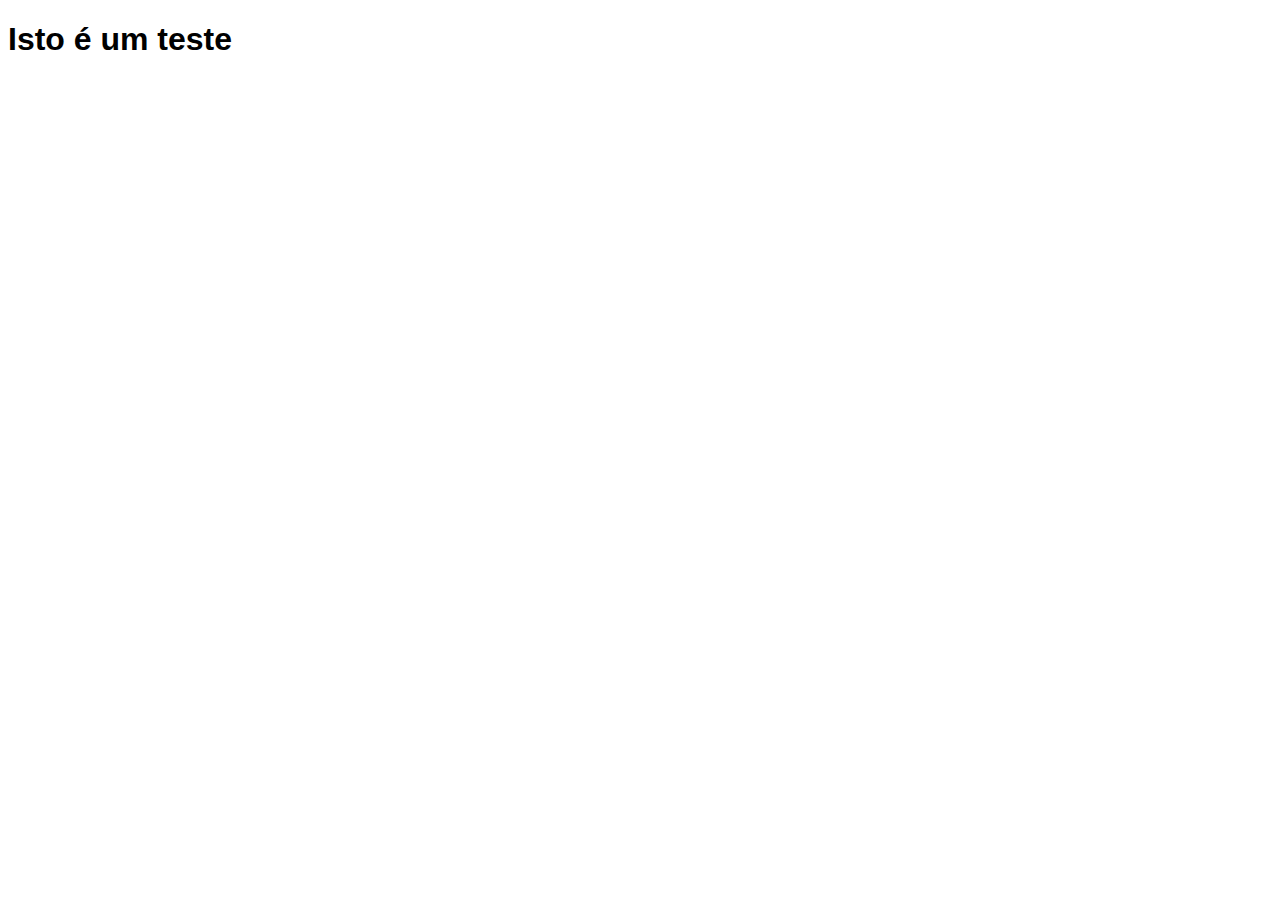
==== index.html @ b69fbd35 "Testando" ====
<!DOCTYPE html>
<html lang="pt-br">
<head>
    <meta charset="UTF-8">
    <meta name="viewport" content="width=device-width, initial-scale=1.0">
    <link rel="shortcut icon" href="favicon.ico" type="image/x-icon">
    <title>Projeto redes sociais</title>
    <link rel="stylesheet" href="estilos/style.css">
</head>
<body>
    <h1>Isto é um teste</h1>
</body>
</html>
---- estilos/style.css ----
body {
    font-family: Arial, Helvetica, sans-serif;
}
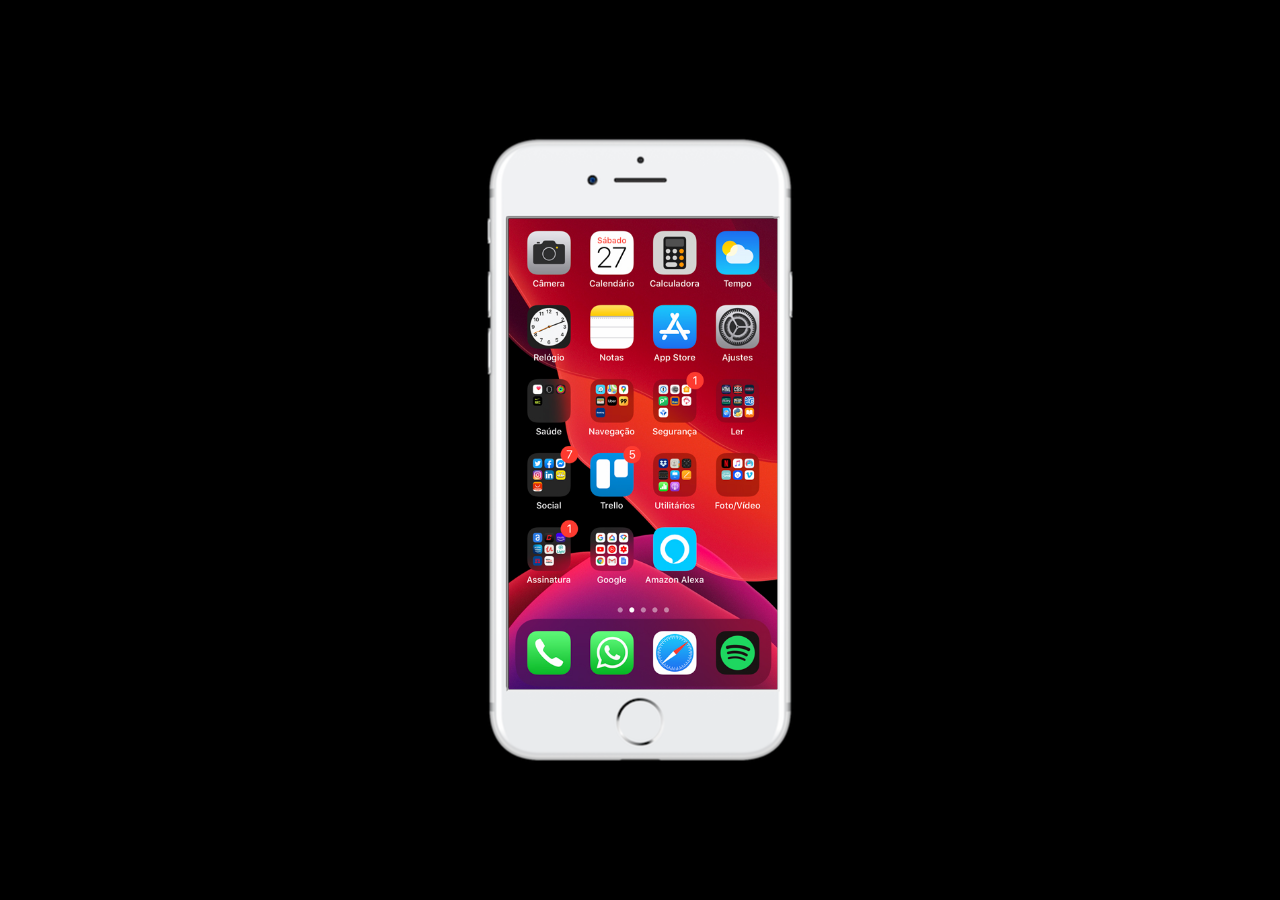
==== commit 8fc68b34: "celular com tela funcional (ou quase)" ====
--- a/index.html
+++ b/index.html
@@ -8,6 +8,13 @@
     <link rel="stylesheet" href="estilos/style.css">
 </head>
 <body>
-    <h1>Isto é um teste</h1>
+    <main>
+        <section id="cell">
+            <iframe src="home.html" name="tela" class="tela"></iframe>
+        </section>
+        <section id="redes-sociais">
+
+        </section>
+    </main>
 </body>
 </html>--- a/estilos/style.css
+++ b/estilos/style.css
@@ -1,5 +1,46 @@
+@charset "UTF-8";
+
+* {
+    margin: 0px;
+    padding: 0px;
+    font-family: Arial, Helvetica, sans-serif;
+}
+
+html, body {
+    height: 100vh;
+    width: 100vw;
+    background-color: black;    
+}
 
 
-body {
-    font-family: Arial, Helvetica, sans-serif;
-}+body{
+    background: url(../imagens/fundo-espaço.jpg) no-repeat top center;
+    background-size: cover;
+    background-attachment: fixed;
+}
+
+
+main {
+    height: 100vh;
+    position: relative;
+}
+
+section#cell {
+    height: 627px;
+    width: 311px;
+    position: absolute;
+    top: 50%;
+    left: 50%;
+    transform: translate(-50%, -50%);
+
+    background: url('../imagens/frame-iphone.png') no-repeat;
+    
+}
+
+    iframe.tela {
+        position: relative;
+        top: 80px;
+        left: 22px;
+        width: 269px;
+        height: 471px;
+    }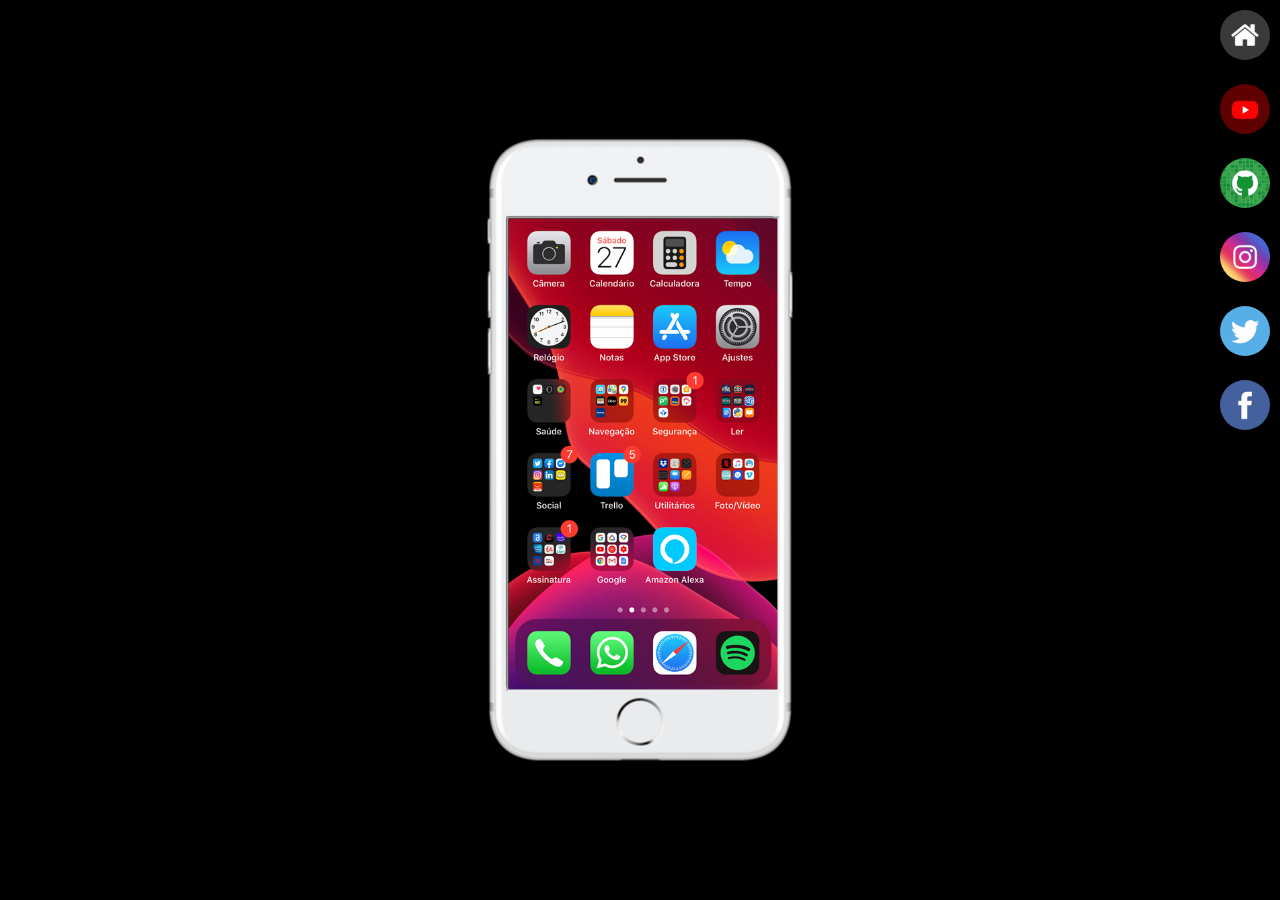
==== commit ed01395b: "criei botões laterais" ====
--- a/index.html
+++ b/index.html
@@ -10,10 +10,17 @@
 <body>
     <main>
         <section id="cell">
-            <iframe src="home.html" name="tela" class="tela"></iframe>
+            <iframe src="home.html" name="tela" class="tela">
+                Seu navegador não é compatível com isso
+            </iframe>
         </section>
-        <section id="redes-sociais">
-
+        <section class="redes-sociais">
+            <a href="#" target="tela"><img src="imagens/logo-home.jpg" alt="home"></a><br>
+            <a href="#" target="tela"><img src="imagens/logo-youtube.jpg" alt="Youtube"></a><br>
+            <a href="#" target="tela"><img src="imagens/logo-github.jpg" alt="Github"></a><br>
+            <a href="#" target="tela"><img src="imagens/logo-instagram.jpg" alt="Instagram"></a><br>
+            <a href="#" target="tela"><img src="imagens/logo-twitter.jpg" alt="Twitter"></a><br>
+            <a href="#" target="tela"><img src="imagens/logo-facebook.jpg" alt="Facebook"></a>
         </section>
     </main>
 </body>
--- a/estilos/style.css
+++ b/estilos/style.css
@@ -37,10 +37,26 @@
     
 }
 
-    iframe.tela {
+iframe.tela {
         position: relative;
         top: 80px;
         left: 22px;
         width: 269px;
         height: 471px;
-    }+}
+
+section.redes-sociais {
+        text-align: right;
+}
+
+section.redes-sociais > a > img {
+        width: 50px;
+        margin: 10px;
+        border-radius: 50%;
+        box-shadow: 2px 2px 5px rgba(0, 0, 0, 0.342);
+        box-sizing: border-box;
+}
+
+section.redes-sociais img:hover {
+    border: 2px solid rgba(255, 255, 255, 0.616);
+}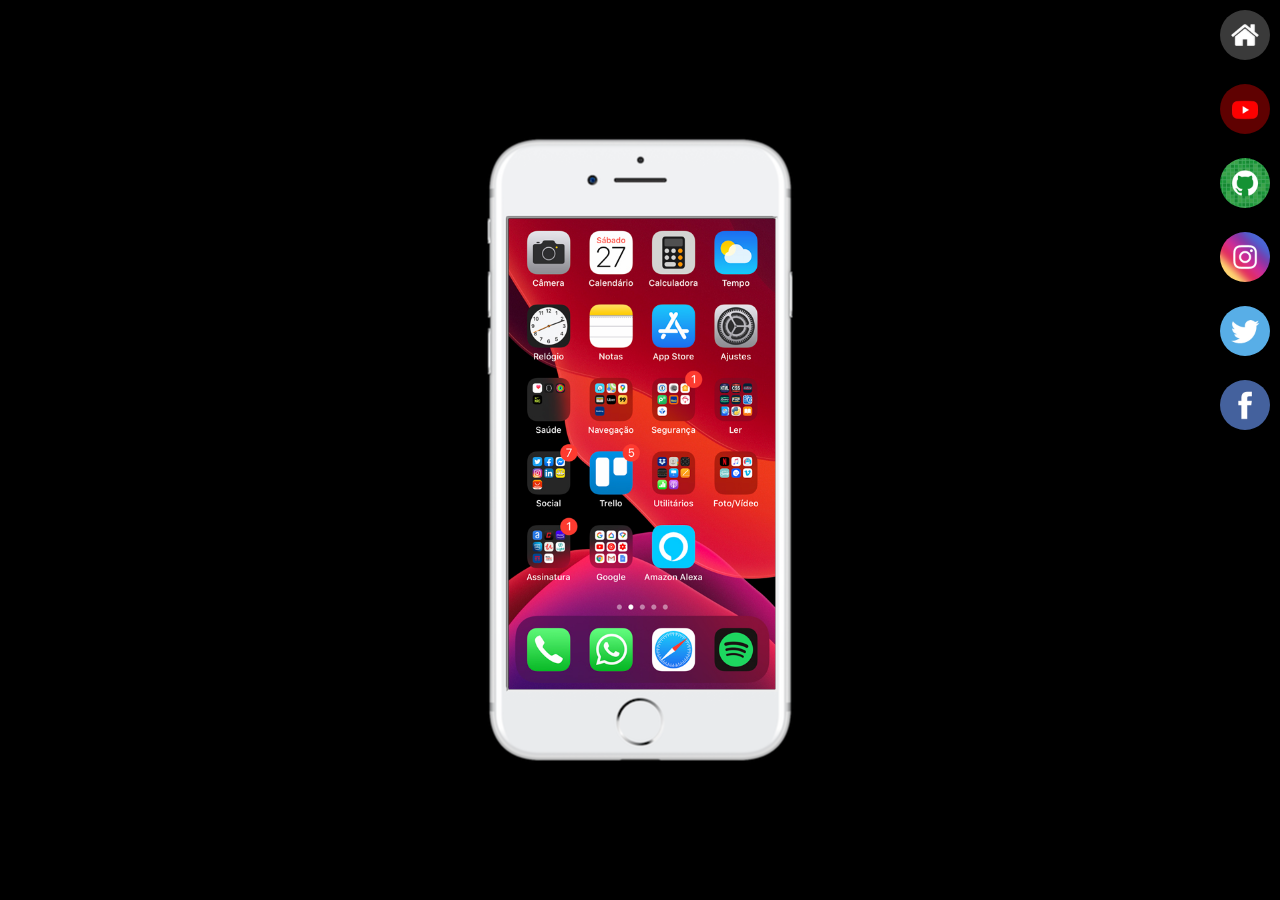
==== commit 017130e2: "as redes sociais funcionam agora" ====
--- a/index.html
+++ b/index.html
@@ -15,12 +15,12 @@
             </iframe>
         </section>
         <section class="redes-sociais">
-            <a href="#" target="tela"><img src="imagens/logo-home.jpg" alt="home"></a><br>
-            <a href="#" target="tela"><img src="imagens/logo-youtube.jpg" alt="Youtube"></a><br>
-            <a href="#" target="tela"><img src="imagens/logo-github.jpg" alt="Github"></a><br>
-            <a href="#" target="tela"><img src="imagens/logo-instagram.jpg" alt="Instagram"></a><br>
-            <a href="#" target="tela"><img src="imagens/logo-twitter.jpg" alt="Twitter"></a><br>
-            <a href="#" target="tela"><img src="imagens/logo-facebook.jpg" alt="Facebook"></a>
+            <a href="home.html" target="tela"><img src="imagens/logo-home.jpg" alt="home"></a><br>
+            <a href="youtube.html" target="tela"><img src="imagens/logo-youtube.jpg" alt="Youtube"></a><br>
+            <a href="github.html" target="tela"><img src="imagens/logo-github.jpg" alt="Github"></a><br>
+            <a href="instagram.html" target="tela"><img src="imagens/logo-instagram.jpg" alt="Instagram"></a><br>
+            <a href="twitter.html" target="tela"><img src="imagens/logo-twitter.jpg" alt="Twitter"></a><br>
+            <a href="facebook.html" target="tela"><img src="imagens/logo-facebook.jpg" alt="Facebook"></a>
         </section>
     </main>
 </body>
--- a/estilos/style.css
+++ b/estilos/style.css
@@ -41,7 +41,7 @@
         position: relative;
         top: 80px;
         left: 22px;
-        width: 269px;
+        width: 267px;
         height: 471px;
 }
 
